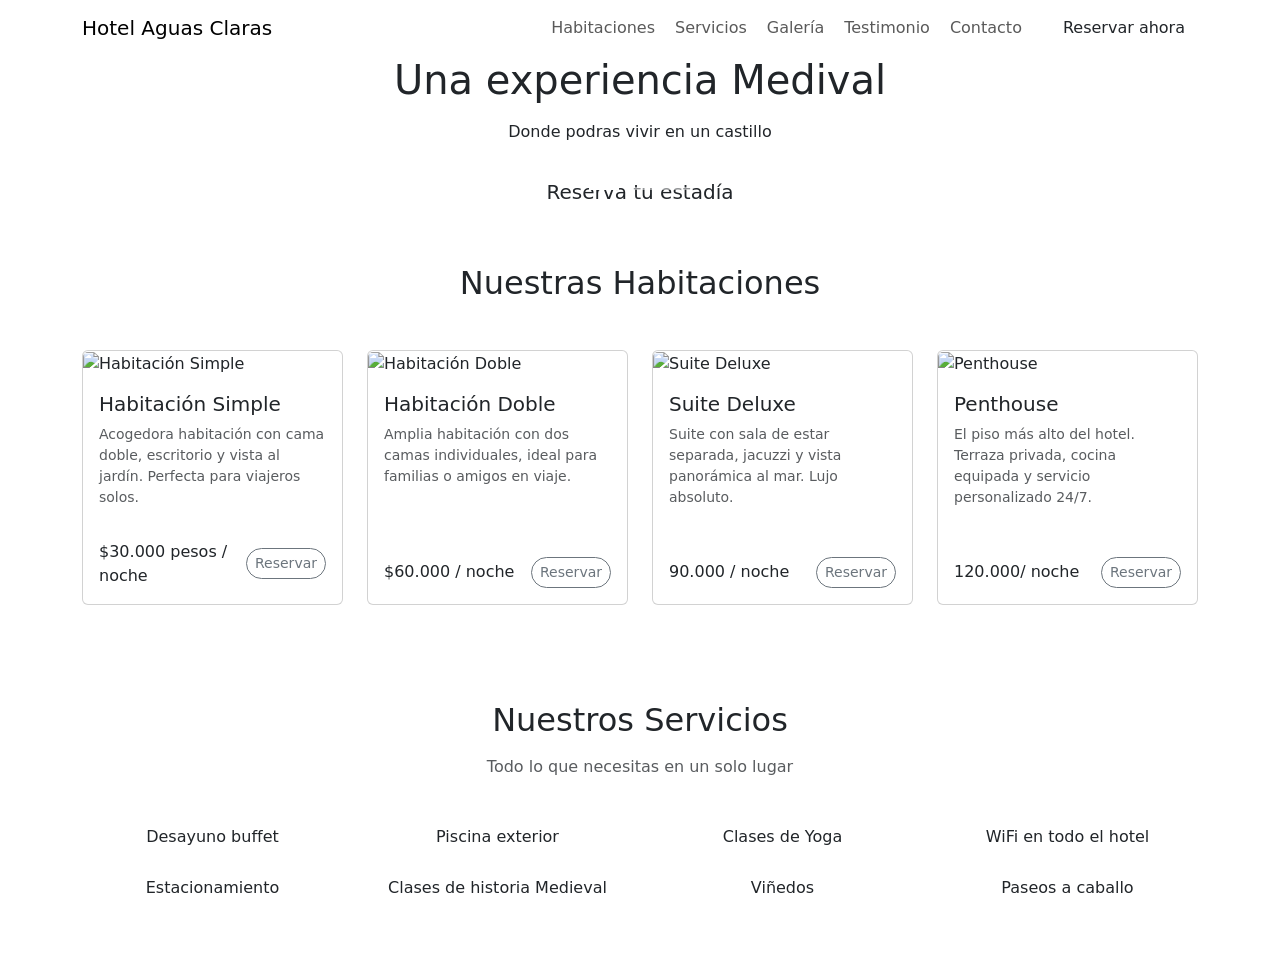
==== index.html @ 318fc8fa "Add files via upload" ====
<!DOCTYPE html>
<html lang="es">
<head>
  <meta charset="UTF-8">
  <meta name="viewport" content="width=device-width, initial-scale=1.0">
  <title>Hotel Aguas claras</title>
  <link rel="stylesheet" href="https://cdn.jsdelivr.net/npm/bootstrap@5.3.3/dist/css/bootstrap.min.css">
  <link rel="stylesheet" href="https://cdn.jsdelivr.net/npm/bootstrap-icons@1.11.3/font/bootstrap-icons.css">
  <link rel="stylesheet" href="style.css">
</head>
<body>
    <nav class="navbar navbar-expand-lg " id="mainNavbar">
        <div class="container">
            <a class="navbar-brand" href="#">Hotel Aguas Claras</a>
            <button class="navbar-toggler border-0" type="button"
            data-bs-toggle="collapse" data-bs-target="#navMenu">
            <span class="navbar-toggler-icon"></span>
            </button>
            <div class="collapse navbar-collapse" id="navMenu">
            <ul class="navbar-nav ms-auto gap-1 align-items-lg-center">
                <li class="nav-item"><a class="nav-link" href="#habitaciones">Habitaciones</a></li>
                <li class="nav-item"><a class="nav-link" href="#servicios">Servicios</a></li>
                <li class="nav-item"><a class="nav-link" href="#galeria">Galería</a></li>
                <li class="nav-item"><a class="nav-link" href="#testimonios">Testimonio</a></li>
                <li class="nav-item"><a class="nav-link" href="#contacto">Contacto</a></li>
                <li class="nav-item ms-lg-3">
                <button class="btn btn-primary-custom rounded-pill"
                    data-bs-toggle="modal" data-bs-target="#modalReserva">
                    Reservar ahora
                </button>
                </li>
            </ul>
            </div>
        </div>
    </nav>
    <section id="hero">

  <div id="carouselHero" class="carousel slide carousel-fade" data-bs-ride="carousel">
    <div class="carousel-indicators">
      <button type="button" data-bs-target="#carouselHero" data-bs-slide-to="0" class="active"></button>
      <button type="button" data-bs-target="#carouselHero" data-bs-slide-to="1"></button>
      <button type="button" data-bs-target="#carouselHero" data-bs-slide-to="2"></button>
    </div>
    <div class="carousel-inner">

      <div class="carousel-item active hero-item hero-item-1">
        <div class="hero-overlay">
          <div class="text-center hero-caption px-3">
            <h1>Una experiencia Medival
            </h1>
            <p class="mt-3 mb-4">Donde podras vivir en un castillo</p>
            <button class="btn btn-primary-custom btn-lg rounded-pill px-4"
              data-bs-toggle="modal" data-bs-target="#modalReserva">

              Reserva tu estadía
            </button>
          </div>
        </div>
      </div>
      <div class="carousel-item hero-item hero-item-2">
        <div class="hero-overlay">
          <div class="text-center hero-caption px-3">
            <h1>
                Vive como un caballero medieval
            </h1>
            <p class="mt-3 mb-4">Los reyes aprueban este hotel </p>
            <a href="#servicios" class="btn btn-primary-custom btn-lg rounded-pill px-4">Ver servicios</a>
          </div>
        </div>
      </div>
      <div class="carousel-item hero-item hero-item-3">
        <div class="hero-overlay">
          <div class="text-center hero-caption px-3">
            <h1>Habitaciones de 1</h1>
            <p class="mt-3 mb-4">
                Disfruta de la naturalesa</p>
            <a href="#habitaciones" class="btn btn-primary-custom btn-lg rounded-pill px-4">Ver habitaciones</a>
          </div>
        </div>
      </div>
    </div>
    <button class="carousel-control-prev" type="button" data-bs-target="#carouselHero" data-bs-slide="prev">
      <span class="carousel-control-prev-icon"></span>
    </button>
    <button class="carousel-control-next" type="button" data-bs-target="#carouselHero" data-bs-slide="next">
      <span class="carousel-control-next-icon"></span>
    </button>
    </div> 
    </div> 
    </section> 

    <section id="habitaciones" class="py-5">
  <div class="container">
    <div class="text-center mb-5">
      <h2 class="section-title">Nuestras Habitaciones</h2>
    </div>
    <div class="row g-4">

      <div class="col-12 col-sm-6 col-lg-3 room-card">
        <div class="card h-100">
          <div class="card-img-wrapper">
            <img src="habitacion-4.jpg" class="card-img-top" alt="Habitación Simple" />
          </div>
          <div class="card-body d-flex flex-column">
            <h5 class="card-title">Habitación Simple</h5>
            <p class="card-text text-muted small flex-grow-1">
              Acogedora habitación con cama doble, escritorio y vista al jardín. Perfecta para viajeros solos.
            </p>
            <div class="d-flex justify-content-between align-items-center mt-3">
              <span class="price-badge">$30.000 pesos / noche</span>
              <button class="btn btn-sm btn-outline-secondary rounded-pill"
                data-bs-toggle="modal" data-bs-target="#modalReserva">Reservar</button>
            </div>
          </div>
        </div>
      </div>

      <div class="col-12 col-sm-6 col-lg-3 room-card">
        <div class="card h-100">
          <div class="card-img-wrapper">
            <img src="habitacion-3.jpg" class="card-img-top" alt="Habitación Doble" />
          </div>
          <div class="card-body d-flex flex-column">
            <h5 class="card-title">Habitación Doble</h5>
            <p class="card-text text-muted small flex-grow-1">
              Amplia habitación con dos camas individuales, ideal para familias o amigos en viaje.
            </p>
            <div class="d-flex justify-content-between align-items-center mt-3">
              <span class="price-badge">$60.000 / noche</span>
              <button class="btn btn-sm btn-outline-secondary rounded-pill"
                data-bs-toggle="modal" data-bs-target="#modalReserva">Reservar</button>
            </div>
          </div>
        </div>
      </div>


      <div class="col-12 col-sm-6 col-lg-3 room-card">
        <div class="card h-100">
          <div class="card-img-wrapper">
            <img src="habitacion-2.jpg" class="card-img-top" alt="Suite Deluxe" />
          </div>
          <div class="card-body d-flex flex-column">
            <h5 class="card-title">Suite Deluxe</h5>
            <p class="card-text text-muted small flex-grow-1">
              Suite con sala de estar separada, jacuzzi y vista panorámica al mar. Lujo absoluto.
            </p>
            <div class="d-flex justify-content-between align-items-center mt-3">
              <span class="price-badge">90.000 / noche</span>
              <button class="btn btn-sm btn-outline-secondary rounded-pill"
                data-bs-toggle="modal" data-bs-target="#modalReserva">Reservar</button>
            </div>
          </div>
        </div>
      </div>

      <div class="col-12 col-sm-6 col-lg-3 room-card">
        <div class="card h-100">
          <div class="card-img-wrapper">
            <img src="habitacion-1.jpg" class="card-img-top" alt="Penthouse" />
          </div>
          <div class="card-body d-flex flex-column">
            <h5 class="card-title">Penthouse</h5>
            <p class="card-text text-muted small flex-grow-1">
              El piso más alto del hotel. Terraza privada, cocina equipada y servicio personalizado 24/7.
            </p>
            <div class="d-flex justify-content-between align-items-center mt-3">
              <span class="price-badge"> 120.000/ noche</span>
              <button class="btn btn-sm btn-outline-secondary rounded-pill"
                data-bs-toggle="modal" data-bs-target="#modalReserva">Reservar</button>
            </div>
          </div>
        </div>
      </div>

    </div>
  </div>
</section>
  </div>
</section>

<section id="servicios" class="py-5">
  <div class="container">
    <div class="text-center mb-5">
      <h2 class="section-title">Nuestros Servicios</h2>
      <p class="text-muted mt-3">Todo lo que necesitas en un solo lugar</p>
    </div>
    <div class="row g-4 text-center">

      <div class="col-6 col-md-3 service-card">
        <h6>Desayuno buffet</h6>
      </div>

      <div class="col-6 col-md-3 service-card">
        <h6>Piscina exterior</h6>
      </div>

      <div class="col-6 col-md-3 service-card">
        <h6>Clases de Yoga</h6>
      </div>

      <div class="col-6 col-md-3 service-card">

        <h6>WiFi en todo el hotel</h6>
      </div>

      <div class="col-6 col-md-3 service-card">
        <h6>Estacionamiento</h6>
      </div>

      <div class="col-6 col-md-3 service-card">
        <h6>Clases de historia Medieval</h6>
      </div>

      <div class="col-6 col-md-3 service-card">

        <h6>Viñedos</h6>
      </div>

      <div class="col-6 col-md-3 service-card">

        <h6>Paseos a caballo</h6>
      </div>

    </div>
  </div>
</section>


  <script src="https://cdn.jsdelivr.net/npm/bootstrap@5.3.3/dist/js/bootstrap.bundle.min.js"></script>
  <script src="script.js"></script>
</body>
</html>
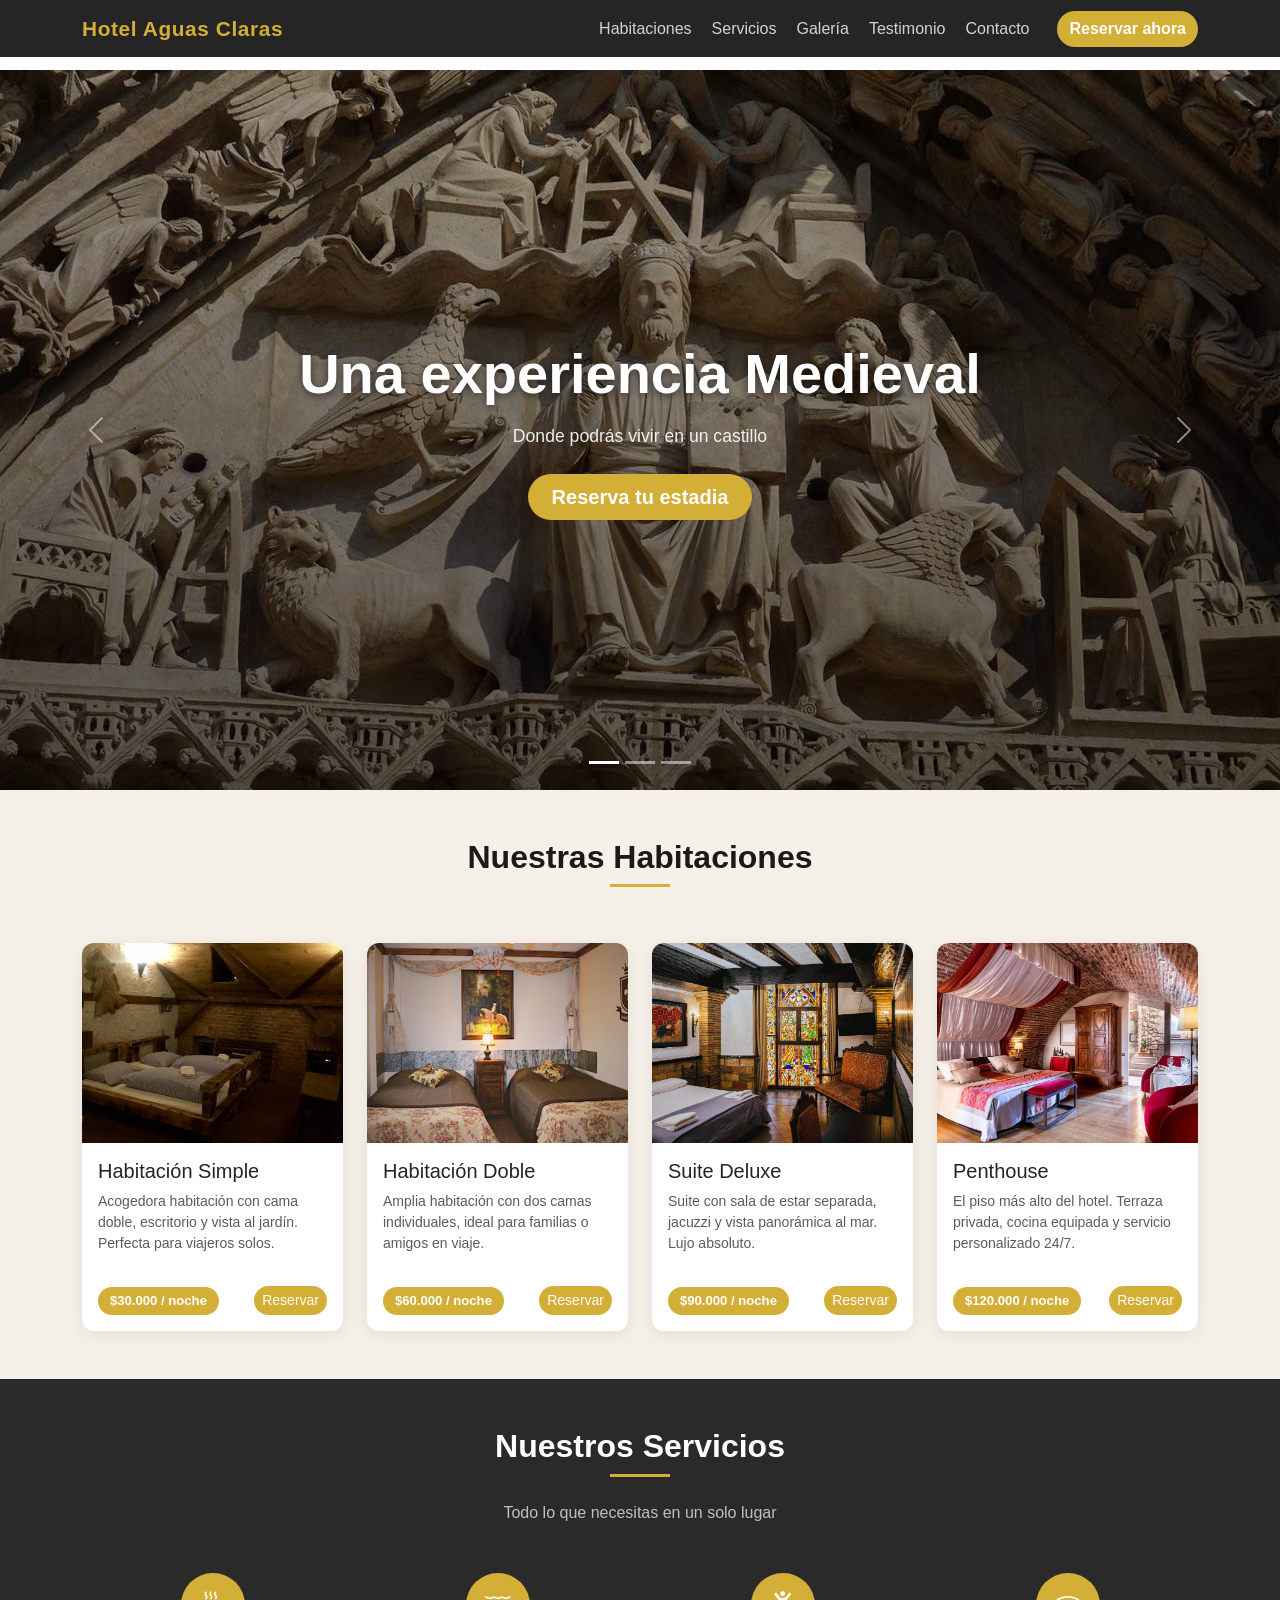
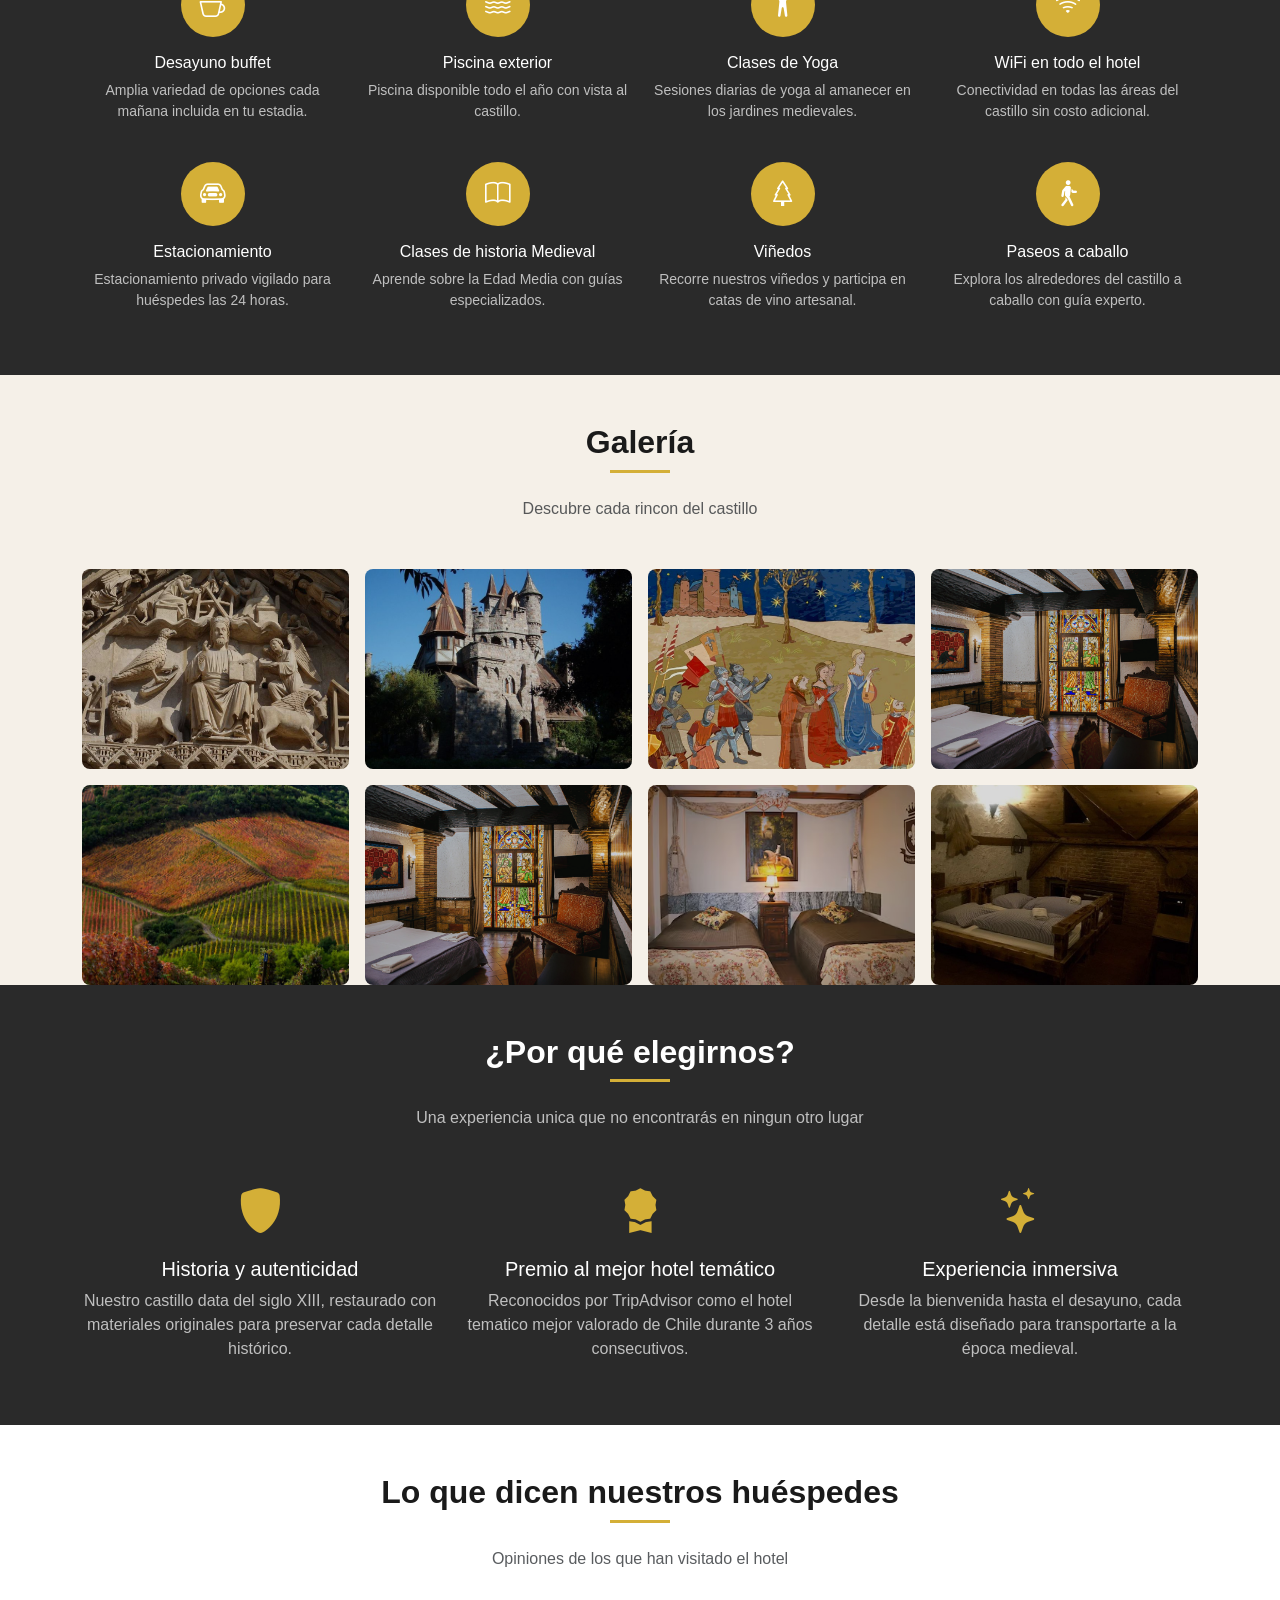
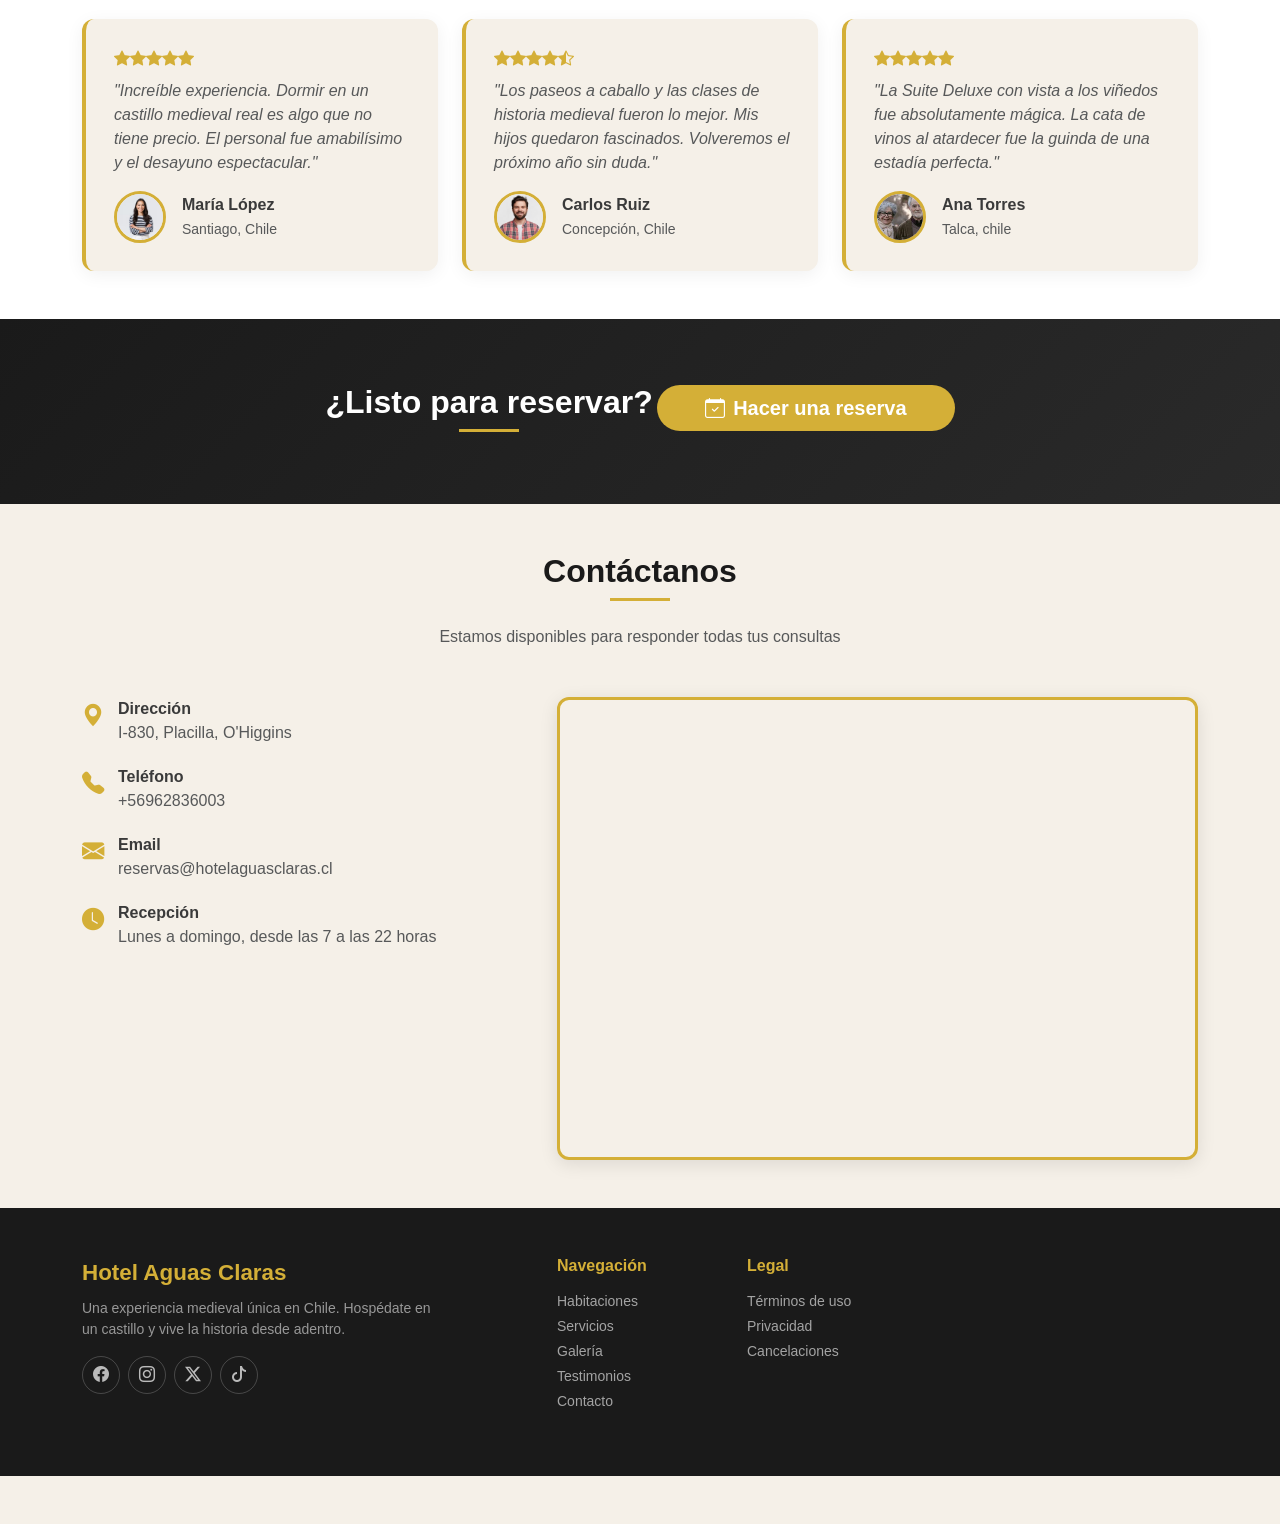
==== commit 38f1955d: "Add files via upload" ====
--- a/index.html
+++ b/index.html
@@ -1,233 +1,518 @@
-<!DOCTYPE html>
-<html lang="es">
-<head>
-  <meta charset="UTF-8">
-  <meta name="viewport" content="width=device-width, initial-scale=1.0">
-  <title>Hotel Aguas claras</title>
-  <link rel="stylesheet" href="https://cdn.jsdelivr.net/npm/bootstrap@5.3.3/dist/css/bootstrap.min.css">
-  <link rel="stylesheet" href="https://cdn.jsdelivr.net/npm/bootstrap-icons@1.11.3/font/bootstrap-icons.css">
-  <link rel="stylesheet" href="style.css">
-</head>
-<body>
-    <nav class="navbar navbar-expand-lg " id="mainNavbar">
-        <div class="container">
-            <a class="navbar-brand" href="#">Hotel Aguas Claras</a>
-            <button class="navbar-toggler border-0" type="button"
-            data-bs-toggle="collapse" data-bs-target="#navMenu">
-            <span class="navbar-toggler-icon"></span>
-            </button>
-            <div class="collapse navbar-collapse" id="navMenu">
-            <ul class="navbar-nav ms-auto gap-1 align-items-lg-center">
-                <li class="nav-item"><a class="nav-link" href="#habitaciones">Habitaciones</a></li>
-                <li class="nav-item"><a class="nav-link" href="#servicios">Servicios</a></li>
-                <li class="nav-item"><a class="nav-link" href="#galeria">Galería</a></li>
-                <li class="nav-item"><a class="nav-link" href="#testimonios">Testimonio</a></li>
-                <li class="nav-item"><a class="nav-link" href="#contacto">Contacto</a></li>
-                <li class="nav-item ms-lg-3">
-                <button class="btn btn-primary-custom rounded-pill"
-                    data-bs-toggle="modal" data-bs-target="#modalReserva">
-                    Reservar ahora
-                </button>
-                </li>
-            </ul>
-            </div>
-        </div>
-    </nav>
-    <section id="hero">
-
-  <div id="carouselHero" class="carousel slide carousel-fade" data-bs-ride="carousel">
-    <div class="carousel-indicators">
-      <button type="button" data-bs-target="#carouselHero" data-bs-slide-to="0" class="active"></button>
-      <button type="button" data-bs-target="#carouselHero" data-bs-slide-to="1"></button>
-      <button type="button" data-bs-target="#carouselHero" data-bs-slide-to="2"></button>
-    </div>
-    <div class="carousel-inner">
-
-      <div class="carousel-item active hero-item hero-item-1">
-        <div class="hero-overlay">
-          <div class="text-center hero-caption px-3">
-            <h1>Una experiencia Medival
-            </h1>
-            <p class="mt-3 mb-4">Donde podras vivir en un castillo</p>
-            <button class="btn btn-primary-custom btn-lg rounded-pill px-4"
-              data-bs-toggle="modal" data-bs-target="#modalReserva">
-
-              Reserva tu estadía
-            </button>
-          </div>
-        </div>
-      </div>
-      <div class="carousel-item hero-item hero-item-2">
-        <div class="hero-overlay">
-          <div class="text-center hero-caption px-3">
-            <h1>
-                Vive como un caballero medieval
-            </h1>
-            <p class="mt-3 mb-4">Los reyes aprueban este hotel </p>
-            <a href="#servicios" class="btn btn-primary-custom btn-lg rounded-pill px-4">Ver servicios</a>
-          </div>
-        </div>
-      </div>
-      <div class="carousel-item hero-item hero-item-3">
-        <div class="hero-overlay">
-          <div class="text-center hero-caption px-3">
-            <h1>Habitaciones de 1</h1>
-            <p class="mt-3 mb-4">
-                Disfruta de la naturalesa</p>
-            <a href="#habitaciones" class="btn btn-primary-custom btn-lg rounded-pill px-4">Ver habitaciones</a>
-          </div>
-        </div>
-      </div>
-    </div>
-    <button class="carousel-control-prev" type="button" data-bs-target="#carouselHero" data-bs-slide="prev">
-      <span class="carousel-control-prev-icon"></span>
-    </button>
-    <button class="carousel-control-next" type="button" data-bs-target="#carouselHero" data-bs-slide="next">
-      <span class="carousel-control-next-icon"></span>
-    </button>
-    </div> 
-    </div> 
-    </section> 
-
-    <section id="habitaciones" class="py-5">
-  <div class="container">
-    <div class="text-center mb-5">
-      <h2 class="section-title">Nuestras Habitaciones</h2>
-    </div>
-    <div class="row g-4">
-
-      <div class="col-12 col-sm-6 col-lg-3 room-card">
-        <div class="card h-100">
-          <div class="card-img-wrapper">
-            <img src="habitacion-4.jpg" class="card-img-top" alt="Habitación Simple" />
-          </div>
-          <div class="card-body d-flex flex-column">
-            <h5 class="card-title">Habitación Simple</h5>
-            <p class="card-text text-muted small flex-grow-1">
-              Acogedora habitación con cama doble, escritorio y vista al jardín. Perfecta para viajeros solos.
-            </p>
-            <div class="d-flex justify-content-between align-items-center mt-3">
-              <span class="price-badge">$30.000 pesos / noche</span>
-              <button class="btn btn-sm btn-outline-secondary rounded-pill"
-                data-bs-toggle="modal" data-bs-target="#modalReserva">Reservar</button>
-            </div>
-          </div>
-        </div>
-      </div>
-
-      <div class="col-12 col-sm-6 col-lg-3 room-card">
-        <div class="card h-100">
-          <div class="card-img-wrapper">
-            <img src="habitacion-3.jpg" class="card-img-top" alt="Habitación Doble" />
-          </div>
-          <div class="card-body d-flex flex-column">
-            <h5 class="card-title">Habitación Doble</h5>
-            <p class="card-text text-muted small flex-grow-1">
-              Amplia habitación con dos camas individuales, ideal para familias o amigos en viaje.
-            </p>
-            <div class="d-flex justify-content-between align-items-center mt-3">
-              <span class="price-badge">$60.000 / noche</span>
-              <button class="btn btn-sm btn-outline-secondary rounded-pill"
-                data-bs-toggle="modal" data-bs-target="#modalReserva">Reservar</button>
-            </div>
-          </div>
-        </div>
-      </div>
-
-
-      <div class="col-12 col-sm-6 col-lg-3 room-card">
-        <div class="card h-100">
-          <div class="card-img-wrapper">
-            <img src="habitacion-2.jpg" class="card-img-top" alt="Suite Deluxe" />
-          </div>
-          <div class="card-body d-flex flex-column">
-            <h5 class="card-title">Suite Deluxe</h5>
-            <p class="card-text text-muted small flex-grow-1">
-              Suite con sala de estar separada, jacuzzi y vista panorámica al mar. Lujo absoluto.
-            </p>
-            <div class="d-flex justify-content-between align-items-center mt-3">
-              <span class="price-badge">90.000 / noche</span>
-              <button class="btn btn-sm btn-outline-secondary rounded-pill"
-                data-bs-toggle="modal" data-bs-target="#modalReserva">Reservar</button>
-            </div>
-          </div>
-        </div>
-      </div>
-
-      <div class="col-12 col-sm-6 col-lg-3 room-card">
-        <div class="card h-100">
-          <div class="card-img-wrapper">
-            <img src="habitacion-1.jpg" class="card-img-top" alt="Penthouse" />
-          </div>
-          <div class="card-body d-flex flex-column">
-            <h5 class="card-title">Penthouse</h5>
-            <p class="card-text text-muted small flex-grow-1">
-              El piso más alto del hotel. Terraza privada, cocina equipada y servicio personalizado 24/7.
-            </p>
-            <div class="d-flex justify-content-between align-items-center mt-3">
-              <span class="price-badge"> 120.000/ noche</span>
-              <button class="btn btn-sm btn-outline-secondary rounded-pill"
-                data-bs-toggle="modal" data-bs-target="#modalReserva">Reservar</button>
-            </div>
-          </div>
-        </div>
-      </div>
-
-    </div>
-  </div>
-</section>
-  </div>
-</section>
-
-<section id="servicios" class="py-5">
-  <div class="container">
-    <div class="text-center mb-5">
-      <h2 class="section-title">Nuestros Servicios</h2>
-      <p class="text-muted mt-3">Todo lo que necesitas en un solo lugar</p>
-    </div>
-    <div class="row g-4 text-center">
-
-      <div class="col-6 col-md-3 service-card">
-        <h6>Desayuno buffet</h6>
-      </div>
-
-      <div class="col-6 col-md-3 service-card">
-        <h6>Piscina exterior</h6>
-      </div>
-
-      <div class="col-6 col-md-3 service-card">
-        <h6>Clases de Yoga</h6>
-      </div>
-
-      <div class="col-6 col-md-3 service-card">
-
-        <h6>WiFi en todo el hotel</h6>
-      </div>
-
-      <div class="col-6 col-md-3 service-card">
-        <h6>Estacionamiento</h6>
-      </div>
-
-      <div class="col-6 col-md-3 service-card">
-        <h6>Clases de historia Medieval</h6>
-      </div>
-
-      <div class="col-6 col-md-3 service-card">
-
-        <h6>Viñedos</h6>
-      </div>
-
-      <div class="col-6 col-md-3 service-card">
-
-        <h6>Paseos a caballo</h6>
-      </div>
-
-    </div>
-  </div>
-</section>
-
-
-  <script src="https://cdn.jsdelivr.net/npm/bootstrap@5.3.3/dist/js/bootstrap.bundle.min.js"></script>
-  <script src="script.js"></script>
-</body>
-</html>+<!DOCTYPE html>
+<html lang="es">
+<head>
+  <meta charset="UTF-8">
+  <meta name="viewport" content="width=device-width, initial-scale=1.0">
+  <title>Hotel Aguas Claras</title>
+  <link rel="stylesheet" href="https://cdn.jsdelivr.net/npm/bootstrap@5.3.3/dist/css/bootstrap.min.css">
+  <link rel="stylesheet" href="https://cdn.jsdelivr.net/npm/bootstrap-icons@1.11.3/font/bootstrap-icons.css">
+  <link rel="stylesheet" href="style.css">
+</head>
+<body>
+
+
+
+
+  
+  <nav class="navbar navbar-expand-lg fixed-top" id="mainNavbar">
+    <div class="container">
+      <a class="navbar-brand" href="#">Hotel Aguas Claras</a>
+      <button class="navbar-toggler border-0" type="button"
+        data-bs-toggle="collapse" data-bs-target="#navMenu">
+        <span class="navbar-toggler-icon"></span>
+      </button>
+      <div class="collapse navbar-collapse" id="navMenu">
+        <ul class="navbar-nav ms-auto gap-1 align-items-lg-center">
+          <li class="nav-item"><a class="nav-link" href="#habitaciones">Habitaciones</a></li>
+          <li class="nav-item"><a class="nav-link" href="#servicios">Servicios</a></li>
+          <li class="nav-item"><a class="nav-link" href="#galeria">Galería</a></li>
+          <li class="nav-item"><a class="nav-link" href="#testimonios">Testimonio</a></li>
+          <li class="nav-item"><a class="nav-link" href="#contacto">Contacto</a></li>
+          <li class="nav-item ms-lg-3">
+            <button class="btn btn-primary-custom rounded-pill"
+              data-bs-toggle="modal" data-bs-target="#modalReserva">
+              Reservar ahora
+            </button>
+          </li>
+        </ul>
+      </div>
+    </div>
+  </nav>
+  <section id="hero">
+    <div id="carouselHero" class="carousel slide carousel-fade" data-bs-ride="carousel">
+      <div class="carousel-indicators">
+        <button type="button" data-bs-target="#carouselHero" data-bs-slide-to="0" class="active"></button>
+        <button type="button" data-bs-target="#carouselHero" data-bs-slide-to="1"></button>
+        <button type="button" data-bs-target="#carouselHero" data-bs-slide-to="2"></button>
+      </div>
+      <div class="carousel-inner">
+
+        <div class="carousel-item active hero-item hero-item-1">
+          <div class="hero-overlay">
+            <div class="text-center hero-caption px-3">
+              <h1>Una experiencia Medieval</h1>
+              <p class="mt-3 mb-4">Donde podrás vivir en un castillo</p>
+              <button class="btn btn-primary-custom btn-lg rounded-pill px-4"
+                data-bs-toggle="modal" data-bs-target="#modalReserva">
+                Reserva tu estadia
+              </button>
+            </div>
+          </div>
+        </div>
+
+        <div class="carousel-item hero-item hero-item-2">
+          <div class="hero-overlay">
+            <div class="text-center hero-caption px-3">
+              <h1>Vive como un caballero medieval</h1>
+              <p class="mt-3 mb-4">Los reyes aprueban este hotel</p>
+              <a href="#servicios" class="btn btn-primary-custom btn-lg rounded-pill px-4">Ver servicios</a>
+            </div>
+          </div>
+        </div>
+
+        <div class="carousel-item hero-item hero-item-3">
+          <div class="hero-overlay">
+            <div class="text-center hero-caption px-3">
+              <h1>Habitaciones de lujo</h1>
+              <p class="mt-3 mb-4">Disfruta de la naturaleza</p>
+              <a href="#habitaciones" class="btn btn-primary-custom btn-lg rounded-pill px-4">Ver habitaciones</a>
+            </div>
+          </div>
+        </div>
+
+      </div>
+      <button class="carousel-control-prev" type="button" data-bs-target="#carouselHero" data-bs-slide="prev">
+        <span class="carousel-control-prev-icon"></span>
+      </button>
+      <button class="carousel-control-next" type="button" data-bs-target="#carouselHero" data-bs-slide="next">
+        <span class="carousel-control-next-icon"></span>
+      </button>
+    </div>
+  </section>
+  <section id="habitaciones" class="py-5">
+    <div class="container">
+      <div class="text-center mb-5">
+        <h2 class="section-title">Nuestras Habitaciones</h2>
+      </div>
+      <div class="row g-4">
+
+        <div class="col-12 col-sm-6 col-lg-3 room-card">
+          <div class="card h-100">
+            <div class="card-img-wrapper">
+              <img src="habitacion-4.jpg" class="card-img-top" alt="Habitación Simple">
+            </div>
+            <div class="card-body d-flex flex-column">
+              <h5 class="card-title">Habitación Simple</h5>
+              <p class="card-text text-muted small flex-grow-1">
+                Acogedora habitación con cama doble, escritorio y vista al jardín. Perfecta para viajeros solos.
+              </p>
+              <div class="d-flex justify-content-between align-items-center mt-3">
+                <span class="price-badge">$30.000 / noche</span>
+                <button class="btn btn-sm btn-outline-secondary rounded-pill"
+                  data-bs-toggle="modal" data-bs-target="#modalReserva">Reservar</button>
+              </div>
+            </div>
+          </div>
+        </div>
+        <div class="col-12 col-sm-6 col-lg-3 room-card">
+          <div class="card h-100">
+            <div class="card-img-wrapper">
+              <img src="habitacion-3.jpg" class="card-img-top" alt="Habitación Doble">
+            </div>
+            <div class="card-body d-flex flex-column">
+              <h5 class="card-title">Habitación Doble</h5>
+              <p class="card-text text-muted small flex-grow-1">
+                Amplia habitación con dos camas individuales, ideal para familias o amigos en viaje.
+              </p>
+              <div class="d-flex justify-content-between align-items-center mt-3">
+                <span class="price-badge">$60.000 / noche</span>
+                <button class="btn btn-sm btn-outline-secondary rounded-pill"
+                  data-bs-toggle="modal" data-bs-target="#modalReserva">Reservar</button>
+              </div>
+            </div>
+          </div>
+        </div>
+        <div class="col-12 col-sm-6 col-lg-3 room-card">
+          <div class="card h-100">
+            <div class="card-img-wrapper">
+              <img src="habitacion-2.jpg" class="card-img-top" alt="Suite Deluxe">
+            </div>
+            <div class="card-body d-flex flex-column">
+              <h5 class="card-title">Suite Deluxe</h5>
+              <p class="card-text text-muted small flex-grow-1">
+                Suite con sala de estar separada, jacuzzi y vista panorámica al mar. Lujo absoluto.
+              </p>
+              <div class="d-flex justify-content-between align-items-center mt-3">
+                <span class="price-badge">$90.000 / noche</span>
+                <button class="btn btn-sm btn-outline-secondary rounded-pill"
+                  data-bs-toggle="modal" data-bs-target="#modalReserva">Reservar</button>
+              </div>
+            </div>
+          </div>
+        </div>
+        <div class="col-12 col-sm-6 col-lg-3 room-card">
+          <div class="card h-100">
+            <div class="card-img-wrapper">
+              <img src="habitacion-1.jpg" class="card-img-top" alt="Penthouse">
+            </div>
+            <div class="card-body d-flex flex-column">
+              <h5 class="card-title">Penthouse</h5>
+              <p class="card-text text-muted small flex-grow-1">
+                El piso más alto del hotel. Terraza privada, cocina equipada y servicio personalizado 24/7.
+              </p>
+              <div class="d-flex justify-content-between align-items-center mt-3">
+                <span class="price-badge">$120.000 / noche</span>
+                <button class="btn btn-sm btn-outline-secondary rounded-pill"
+                  data-bs-toggle="modal" data-bs-target="#modalReserva">Reservar</button>
+              </div>
+            </div>
+          </div>
+        </div>
+
+      </div>
+    </div>
+  </section>
+  <section id="servicios" class="py-5 seccion-oscura">
+    <div class="container">
+      <div class="text-center mb-5">
+        <h2 class="section-title">Nuestros Servicios</h2>
+        <p class="mt-3">Todo lo que necesitas en un solo lugar</p>
+      </div>
+      <div class="row g-4 text-center">
+
+        <div class="col-6 col-md-3 service-card">
+          <div class="service-icon-box"><i class="bi bi-cup-hot"></i></div>
+          <h6>Desayuno buffet</h6>
+          <p class="small">Amplia variedad de opciones cada mañana incluida en tu estadia.</p>
+        </div>
+
+        <div class="col-6 col-md-3 service-card">
+          <div class="service-icon-box"><i class="bi bi-water"></i></div>
+          <h6>Piscina exterior</h6>
+          <p class="small">Piscina disponible todo el año con vista al castillo.</p>
+        </div>
+
+        <div class="col-6 col-md-3 service-card">
+          <div class="service-icon-box"><i class="bi bi-person-arms-up"></i></div>
+          <h6>Clases de Yoga</h6>
+          <p class="small">Sesiones diarias de yoga al amanecer en los jardines medievales.</p>
+        </div>
+
+        <div class="col-6 col-md-3 service-card">
+          <div class="service-icon-box"><i class="bi bi-wifi"></i></div>
+          <h6>WiFi en todo el hotel</h6>
+          <p class="small">Conectividad en todas las áreas del castillo sin costo adicional.</p>
+        </div>
+
+        <div class="col-6 col-md-3 service-card">
+          <div class="service-icon-box"><i class="bi bi-car-front"></i></div>
+          <h6>Estacionamiento</h6>
+          <p class="small">Estacionamiento privado vigilado para huéspedes las 24 horas.</p>
+        </div>
+
+        <div class="col-6 col-md-3 service-card">
+          <div class="service-icon-box"><i class="bi bi-book"></i></div>
+          <h6>Clases de historia Medieval</h6>
+          <p class="small">Aprende sobre la Edad Media con guías especializados.</p>
+        </div>
+
+        <div class="col-6 col-md-3 service-card">
+          <div class="service-icon-box"><i class="bi bi-tree"></i></div>
+          <h6>Viñedos</h6>
+          <p class="small">Recorre nuestros viñedos y participa en catas de vino artesanal.</p>
+        </div>
+
+        <div class="col-6 col-md-3 service-card">
+          <div class="service-icon-box"><i class="bi bi-person-walking"></i></div>
+          <h6>Paseos a caballo</h6>
+          <p class="small">Explora los alrededores del castillo a caballo con guía experto.</p>
+        </div>
+
+      </div>
+    </div>
+  </section>
+  <section id="galeria" class="py-5">
+    <div class="container">
+      <div class="text-center mb-5">
+        <h2 class="section-title">Galería</h2>
+        <p class="text-muted mt-3">Descubre cada rincon del castillo</p>
+      </div>
+      <div class="row row-cols-2 row-cols-sm-3 row-cols-lg-4 g-3">
+        <div class="col"><div class="gallery-item"><img src="carusel-1.jpg" alt="Galería 1"></div></div>
+        <div class="col"><div class="gallery-item"><img src="casdtillo.jpg" alt="Galería 2"></div></div>
+        <div class="col"><div class="gallery-item"><img src="carusel-2.jpg" alt="Galería 3"></div></div>
+        <div class="col"><div class="gallery-item"><img src="habitacion-2.jpg" alt="Galería 4"></div></div>
+        <div class="col"><div class="gallery-item"><img src="carusel-3jpg.jpg" alt="Galería 5"></div></div>
+        <div class="col"><div class="gallery-item"><img src="habitacion-2.jpg" alt="Galería 6"></div></div>
+        <div class="col"><div class="gallery-item"><img src="habitacion-3.jpg" alt="Galería 7"></div></div>
+        <div class="col"><div class="gallery-item"><img src="habitacion-4.jpg" alt="Galería 8"></div></div>
+      </div>
+    </div>
+  <section id="porqueelegirnos" class="py-5 seccion-oscura">
+    <div class="container">
+      <div class="text-center mb-5">
+        <h2 class="section-title">¿Por qué elegirnos?</h2>
+        <p class="mt-3">Una experiencia unica que no encontrarás en ningun otro lugar</p>
+      </div>
+      <div class="row g-4 text-center">
+
+        <div class="col-md-4">
+          <div class="feature-icon"><i class="bi bi-shield-fill"></i></div>
+          <h5>Historia y autenticidad</h5>
+          <p>Nuestro castillo data del siglo XIII, restaurado con materiales originales para preservar cada detalle histórico.</p>
+        </div>
+
+        <div class="col-md-4">
+          <div class="feature-icon"><i class="bi bi-award-fill"></i></div>
+          <h5>Premio al mejor hotel temático</h5>
+          <p>Reconocidos por TripAdvisor como el hotel tematico mejor valorado de Chile durante 3 años consecutivos.</p>
+        </div>
+
+        <div class="col-md-4">
+          <div class="feature-icon"><i class="bi bi-stars"></i></div>
+          <h5>Experiencia inmersiva</h5>
+          <p>Desde la bienvenida hasta el desayuno, cada detalle está diseñado para transportarte a la época medieval.</p>
+        </div>
+
+      </div>
+    </div>
+  </section>
+  <section id="testimonios" class="py-5">
+    <div class="container">
+      <div class="text-center mb-5">
+        <h2 class="section-title">Lo que dicen nuestros huéspedes</h2>
+        <p class="text-muted mt-3">Opiniones de los que han visitado el hotel</p>
+      </div>
+      <div class="row g-4">
+
+        <div class="col-md-4">
+          <div class="testimonial-card">
+            <div class="testimonial-stars mb-2">
+              <i class="bi bi-star-fill"></i><i class="bi bi-star-fill"></i><i class="bi bi-star-fill"></i><i class="bi bi-star-fill"></i><i class="bi bi-star-fill"></i>
+            </div>
+            <p class="fst-italic text-muted">"Increíble experiencia. Dormir en un castillo medieval real es algo que no tiene precio. El personal fue amabilísimo y el desayuno espectacular."</p>
+            <div class="d-flex align-items-center gap-3 mt-3">
+              <img src="persona_1.png" class="testimonial-avatar" alt="María López">
+              <div>
+                <strong>María López</strong><br>
+                <small class="text-muted">Santiago, Chile</small>
+              </div>
+            </div>
+          </div>
+        </div>
+        <div class="col-md-4">
+          <div class="testimonial-card">
+            <div class="testimonial-stars mb-2">
+              <i class="bi bi-star-fill"></i><i class="bi bi-star-fill"></i><i class="bi bi-star-fill"></i><i class="bi bi-star-fill"></i><i class="bi bi-star-half"></i>
+            </div>
+            <p class="fst-italic text-muted">"Los paseos a caballo y las clases de historia medieval fueron lo mejor. Mis hijos quedaron fascinados. Volveremos el próximo año sin duda."</p>
+            <div class="d-flex align-items-center gap-3 mt-3">
+              <img src="persona_2.png" class="testimonial-avatar" alt="Carlos Ruiz">
+              <div>
+                <strong>Carlos Ruiz</strong><br>
+                <small class="text-muted">Concepción, Chile</small>
+              </div>
+            </div>
+          </div>
+        </div>
+        <div class="col-md-4">
+          <div class="testimonial-card">
+            <div class="testimonial-stars mb-2">
+              <i class="bi bi-star-fill"></i><i class="bi bi-star-fill"></i><i class="bi bi-star-fill"></i><i class="bi bi-star-fill"></i><i class="bi bi-star-fill"></i>
+            </div>
+            <p class="fst-italic text-muted">"La Suite Deluxe con vista a los viñedos fue absolutamente mágica. La cata de vinos al atardecer fue la guinda de una estadía perfecta."</p>
+            <div class="d-flex align-items-center gap-3 mt-3">
+              <img src="persona_3.png" class="testimonial-avatar" alt="Ana Torres">
+              <div>
+                <strong>Ana Torres</strong><br>
+                <small class="text-muted">Talca, chile</small>
+              </div>
+            </div>
+          </div>
+        </div>
+
+      </div>
+    </div>
+  </section>
+  <section id="reservas" class="reserva-banner py-5">
+    <div class="container text-center py-3">
+      <h2 class="section-title" style="color:#fff;">¿Listo para reservar?</h2>
+      <button class="btn btn-primary-custom btn-lg rounded-pill px-5"
+        data-bs-toggle="modal" data-bs-target="#modalReserva">
+        <i class="bi bi-calendar-check me-2"></i>Hacer una reserva
+      </button>
+    </div>
+  </section>
+  <div class="modal fade" id="modalReserva" tabindex="-1" aria-labelledby="modalReservaLabel" aria-hidden="true">
+    <div class="modal-dialog modal-lg modal-dialog-centered">
+      <div class="modal-content">
+        <div class="modal-header">
+          <h5 class="modal-title" id="modalReservaLabel">
+            <i class="bi bi-calendar-check me-2"></i>Reserva tu habitación
+          </h5>
+          <button type="button" class="btn-close" data-bs-dismiss="modal"></button>
+        </div>
+        <div class="modal-body p-4">
+          <form id="formReserva" novalidate>
+            <div class="row g-3">
+
+              <div class="col-md-6">
+                <label class="form-label fw-semibold">Nombre completo <span class="text-danger">*</span></label>
+                <input type="text" class="form-control" placeholder="Ej: María López" required>
+                <div class="invalid-feedback">Por favor ingresa tu nombre.</div>
+              </div>
+
+              <div class="col-md-6">
+                <label class="form-label fw-semibold">Correo electrónico <span class="text-danger">*</span></label>
+                <input type="email" class="form-control" placeholder="correo@ejemplo.com" required>
+                <div class="invalid-feedback">Ingresa un correo válido.</div>
+              </div>
+
+              <div class="col-md-6">
+                <label class="form-label fw-semibold">Fecha de entrada <span class="text-danger">*</span></label>
+                <input type="date" class="form-control" id="fechaEntrada" required>
+                <div class="invalid-feedback">Selecciona la fecha de entrada.</div>
+              </div>
+
+              <div class="col-md-6">
+                <label class="form-label fw-semibold">Fecha de salida <span class="text-danger">*</span></label>
+                <input type="date" class="form-control" id="fechaSalida" required>
+                <div class="invalid-feedback">Selecciona la fecha de salida.</div>
+              </div>
+
+              <div class="col-md-6">
+                <label class="form-label fw-semibold">Tipo de habitación</label>
+                <select class="form-select">
+                  <option value="">— Seleccionar —</option>
+                  <option>Habitación Simple ($30.000/noche)</option>
+                  <option>Habitación Doble ($60.000/noche)</option>
+                  <option>Suite Deluxe ($90.000/noche)</option>
+                  <option>Penthouse ($120.000/noche)</option>
+                </select>
+              </div>
+
+              <div class="col-md-6">
+                <label class="form-label fw-semibold">Cantidad de personas</label>
+                <input type="number" class="form-control" min="1" max="8" placeholder="1">
+              </div>
+
+            </div>
+          </form>
+        </div>
+        <div class="modal-footer">
+          <button type="button" class="btn btn-outline-secondary rounded-pill" data-bs-dismiss="modal">Cancelar</button>
+          <button type="button" class="btn btn-primary-custom rounded-pill px-4" id="btnConfirmar">
+            <i class="bi bi-check-circle me-1"></i>Confirmar reserva
+          </button>
+        </div>
+      </div>
+    </div>
+  </div>
+  <section id="contacto" class="py-5">
+    <div class="container">
+      <div class="text-center mb-5">
+        <h2 class="section-title">Contáctanos</h2>
+        <p class="text-muted mt-3">Estamos disponibles para responder todas tus consultas</p>
+      </div>
+      <div class="row g-4 align-items-start">
+
+        <div class="col-md-5">
+          <div class="contact-item">
+            <i class="bi bi-geo-alt-fill"></i>
+            <div>
+              <strong>Dirección</strong><br>
+              <span class="text-muted">I-830, Placilla, O'Higgins</span>
+            </div>
+          </div>
+          <div class="contact-item">
+            <i class="bi bi-telephone-fill"></i>
+            <div>
+              <strong>Teléfono</strong><br>
+              <span class="text-muted">+56962836003</span>
+            </div>
+          </div>
+          <div class="contact-item">
+            <i class="bi bi-envelope-fill"></i>
+            <div>
+              <strong>Email</strong><br>
+              <span class="text-muted">reservas@hotelaguasclaras.cl</span>
+            </div>
+          </div>
+          <div class="contact-item">
+            <i class="bi bi-clock-fill"></i>
+            <div>
+              <strong>Recepción</strong><br>
+              <span class="text-muted">Lunes a domingo, desde las 7 a las 22 horas </span>
+            </div>
+          </div>
+        </div>
+
+        <div class="col-md-7">
+          <div class="map-wrapper">
+            <iframe
+              src="https://www.google.com/maps/embed?pb=!1m18!1m12!1m3!1d11044.708442052457!2d-71.08264151366063!3d-34.61398510428968!2m3!1f0!2f0!3f0!3m2!1i1024!2i768!4f13.1!3m3!1m2!1s0x96648f2f6b4fa7ed%3A0xa32e074f176a9243!2sPlacilla%2C%20O&#39;Higgins!5e0!3m2!1ses!2scl!4v1776965921172!5m2!1ses!2scl" width="600" height="450" style="border:0;" allowfullscreen="" loading="lazy" referrerpolicy="no-referrer-when-downgrade"
+              width="100%" height="320" style="border:0; display:block;"
+              allowfullscreen loading="lazy"
+              referrerpolicy="no-referrer-when-downgrade"
+              title="Ubicación Hotel Aguas Claras">
+            </iframe>
+          </div>
+        </div>
+
+      </div>
+    </div>
+  </section>
+  <footer class="py-5">
+    <div class="container">
+      <div class="row g-4">
+
+
+        
+        <div class="col-md-4">
+          <div class="footer-brand mb-2">Hotel Aguas Claras</div>
+          <p class="small footer-text">
+            Una experiencia medieval única en Chile. Hospédate en un castillo y vive la historia desde adentro.
+          </p>
+          <div class="d-flex gap-2 mt-3">
+            <a href="#" class="social-link"><i class="bi bi-facebook"></i></a>
+            <a href="#" class="social-link"><i class="bi bi-instagram"></i></a>
+            <a href="#" class="social-link"><i class="bi bi-twitter-x"></i></a>
+            <a href="#" class="social-link"><i class="bi bi-tiktok"></i></a>
+          </div>
+        </div>
+        <div class="col-6 col-md-2 offset-md-1">
+          <h6 class="footer-heading mb-3">Navegación</h6>
+          <ul class="list-unstyled small">
+            <li class="mb-1"><a href="#habitaciones" class="footer-link">Habitaciones</a></li>
+            <li class="mb-1"><a href="#servicios" class="footer-link">Servicios</a></li>
+            <li class="mb-1"><a href="#galeria" class="footer-link">Galería</a></li>
+            <li class="mb-1"><a href="#testimonios" class="footer-link">Testimonios</a></li>
+            <li class="mb-1"><a href="#contacto" class="footer-link">Contacto</a></li>
+          </ul>
+        </div>
+        <div class="col-6 col-md-2">
+          <h6 class="footer-heading mb-3">Legal</h6>
+          <ul class="list-unstyled small">
+            <li class="mb-1"><a href="#" class="footer-link">Términos de uso</a></li>
+            <li class="mb-1"><a href="#" class="footer-link">Privacidad</a></li>
+            <li class="mb-1"><a href="#" class="footer-link">Cancelaciones</a></li>
+          </ul>
+        </div>
+
+      </div>
+
+  </footer>
+
+
+
+
+
+
+  <button id="btnArriba" aria-label="Volver arriba">
+    <i class="bi bi-chevron-up"></i>
+  </button>
+
+  <script src="https://cdn.jsdelivr.net/npm/bootstrap@5.3.3/dist/js/bootstrap.bundle.min.js"></script>
+  <script src="script.js"></script>
+</body>
+</html>
--- a/style.css
+++ b/style.css
@@ -0,0 +1,358 @@
+
+:root {
+  --dorado:        #d4af37;
+  --dorado-oscuro: #b8962e;
+  --oscuro:        #1a1a1a;
+  --gris-oscuro:   #2a2a2a;
+  --texto:         #3a3a3a;
+  --fondo-claro:   #f5f0e8;
+}
+section {
+  scroll-margin-top: 70px;
+}
+.btn-primary-custom {
+  background-color: var(--dorado);
+  color: white;
+  border: none;
+  font-weight: 600;
+  transition: background-color .25s, transform .15s;
+}
+.btn-primary-custom:hover {
+  background-color: var(--dorado-oscuro);
+  color: white;
+  transform: translateY(-2px);
+}
+body {
+  padding-top: 70px;
+  background-color: white;
+  color: var(--texto);
+  font-family: 'Segoe UI', sans-serif;
+}
+
+.section-title {
+  font-size: 2rem;
+  font-weight: 700;
+  color: var(--oscuro);
+  position: relative;
+  display: inline-block;
+}
+.section-title::after {
+  content: '';
+  display: block;
+  width: 60px;
+  height: 3px;
+  background-color: var(--dorado);
+  margin: 8px auto 0;
+}
+#mainNavbar {
+  background-color: rgba(26, 26, 26, 0.95);
+  transition: box-shadow .3s;
+}
+#mainNavbar.scrolled {
+  box-shadow: 0 2px 16px rgba(0,0,0,.5);
+}
+.navbar-brand {
+  color: var(--dorado) !important;
+  font-weight: 700;
+  font-size: 1.3rem;
+  letter-spacing: .03em;
+}
+.navbar-nav .nav-link {
+  color: rgba(255,255,255,.8) !important;
+  transition: color .2s;
+}
+.navbar-nav .nav-link:hover {
+  color: var(--dorado) !important;
+}
+/* Ícono del toggler en fondo oscuro */
+.navbar-toggler-icon {
+  filter: invert(1);
+}
+.hero-item {
+  height: 80vh;
+  min-height: 400px;
+  background-size: cover;
+  background-position: center;
+  background-repeat: no-repeat;
+}
+.hero-item-1 { background-image: url("carusel-1.jpg"); }
+.hero-item-2 { background-image: url("carusel-2.jpg"); }
+.hero-item-3 { background-image: url("carusel-3jpg.jpg"); }
+
+/* Capa oscura sobre las imágenes del carousel */
+.hero-overlay {
+  background: linear-gradient(to bottom, rgba(0,0,0,.3), rgba(0,0,0,.6));
+  height: 100%;
+  display: flex;
+  align-items: center;
+  justify-content: center;
+}
+.hero-caption {
+  color: white;
+}
+.hero-caption h1 {
+  font-size: clamp(1.8rem, 5vw, 3.5rem);
+  font-weight: 700;
+  text-shadow: 0 2px 8px rgba(0,0,0,.6);
+}
+.hero-caption p {
+  font-size: 1.1rem;
+  color: rgba(255,255,255,.9);
+}
+#habitaciones {
+  background-color: var(--fondo-claro);
+}
+.hero-item {
+  height: 80vh;
+  min-height: 400px;
+  background-size: cover;
+  background-position: center;
+  background-repeat: no-repeat;
+}
+
+
+.room-card .card {
+  border: none;
+  border-radius: 12px;
+  overflow: hidden;
+  box-shadow: 0 4px 18px rgba(0,0,0,.08);
+  transition: transform .3s, box-shadow .3s;
+}
+.room-card .card:hover {
+  transform: translateY(-6px);
+  box-shadow: 0 12px 30px rgba(0,0,0,.15);
+}
+.card-img-wrapper {
+  overflow: hidden;
+}
+.gallery-item:hover img {
+  transform: scale(1.08);
+  filter: brightness(1);
+}
+#porqueelegirnos {
+  /* usa .seccion-oscura en el HTML */
+}
+
+.feature-icon {
+  font-size: 2.8rem;
+  color: var(--dorado);
+  margin-bottom: .75rem;
+}
+
+.price-badge {
+  background-color: var(--dorado);
+  color: white;
+  font-weight: 700;
+  border-radius: 20px;
+  padding: 4px 12px;
+  font-size: .82rem;
+}
+
+.btn-sm {
+  background-color: var(--dorado);
+  color: white;
+  border: none;
+  transition: background-color .2s;
+}
+.btn-sm:hover {
+  background-color: var(--dorado-oscuro);
+  color: white;
+}
+
+
+.seccion-oscura {
+  background-color: var(--gris-oscuro);
+  color: rgba(255,255,255,.85);
+}
+.seccion-oscura .section-title {
+  color: white;
+}
+.seccion-oscura p {
+  color: rgba(255,255,255,.7);
+}
+.seccion-oscura h5,
+.seccion-oscura h6 {
+  color: white;
+}
+.room-card .card-img-top {
+  height: 200px;
+  object-fit: cover;
+  transition: transform .5s;
+}
+.room-card .card:hover .card-img-top {
+  transform: scale(1.05);
+}
+
+.service-icon-box {
+  width: 64px;
+  height: 64px;
+  background-color: var(--dorado);
+  color: white;
+  border-radius: 50%;
+  font-size: 1.6rem;
+  display: flex;
+  align-items: center;
+  justify-content: center;
+  margin: 0 auto 1rem;
+  transition: background-color .25s, transform .25s;
+}
+.service-card:hover .service-icon-box {
+  background-color: var(--dorado-oscuro);
+  transform: scale(1.1);
+}
+#galeria {
+  background-color: var(--fondo-claro);
+}
+
+.gallery-item {
+  overflow: hidden;
+  border-radius: 8px;
+  height: 200px;
+  cursor: pointer;
+}
+.gallery-item img {
+  width: 100%;
+  height: 100%;
+  object-fit: cover;
+  transition: transform .5s, filter .4s;
+  filter: brightness(.85);
+}
+#testimonios {
+  background-color: white;
+}
+
+.testimonial-card {
+  background: var(--fondo-claro);
+  border-radius: 12px;
+  padding: 1.75rem;
+  box-shadow: 0 4px 18px rgba(0,0,0,.06);
+  height: 100%;
+  border-left: 4px solid var(--dorado);
+}
+.testimonial-stars {
+  color: var(--dorado);
+}
+.testimonial-avatar {
+  width: 52px;
+  height: 52px;
+  border-radius: 50%;
+  object-fit: cover;
+  border: 3px solid var(--dorado);
+}
+.reserva-banner {
+  background: linear-gradient(135deg, #1a1a1a, #2a2a2a);
+  color: white;
+}
+.reserva-banner .section-title {
+  color: white;
+}
+#contacto {
+  background-color: var(--fondo-claro);
+}
+
+.contact-item {
+  display: flex;
+  align-items: flex-start;
+  gap: 14px;
+  margin-bottom: 1.25rem;
+}
+.modal-header {
+  background-color: var(--oscuro);
+  color: white;
+}
+.modal-header .btn-close {
+  filter: invert(1);
+}
+.contact-item i {
+  font-size: 1.4rem;
+  color: var(--dorado);
+  flex-shrink: 0;
+  margin-top: 2px;
+}
+.map-wrapper {
+  border-radius: 12px;
+  overflow: hidden;
+  box-shadow: 0 4px 18px rgba(0,0,0,.1);
+  border: 3px solid var(--dorado);
+}
+footer {
+  background-color: var(--oscuro);
+}
+
+.footer-brand {
+  font-size: 1.4rem;
+  font-weight: 700;
+  color: var(--dorado);
+}
+.footer-heading {
+  color: var(--dorado);
+  font-weight: 600;
+}
+.footer-text {
+  color: rgba(255,255,255,.55);
+}
+.footer-link {
+  color: rgba(255,255,255,.6);
+  text-decoration: none;
+  transition: color .2s;
+}
+.footer-link:hover {
+  color: var(--dorado);
+}
+
+.social-link {
+  width: 38px;
+  height: 38px;
+  border: 1px solid rgba(255,255,255,.2);
+  border-radius: 50%;
+  color: rgba(255,255,255,.7);
+  display: inline-flex;
+  align-items: center;
+  justify-content: center;
+  text-decoration: none;
+  transition: background-color .2s, border-color .2s, color .2s;
+}
+.social-link:hover {
+  background-color: var(--dorado);
+  border-color: var(--dorado);
+  color: white;
+}
+
+.newsletter-input {
+  background-color: rgba(255,255,255,.08) !important;
+  color: white !important;
+  border-color: rgba(255,255,255,.2) !important;
+}
+.newsletter-input::placeholder {
+  color: rgba(255,255,255,.4);
+}
+
+.footer-divider {
+  border-color: rgba(255,255,255,.1);
+}
+#btnArriba {
+  position: fixed;
+  bottom: 28px;
+  right: 28px;
+  width: 44px;
+  height: 44px;
+  background-color: var(--dorado);
+  color: white;
+  border: none;
+  border-radius: 50%;
+  font-size: 1.2rem;
+  cursor: pointer;
+  display: none;
+  align-items: center;
+  justify-content: center;
+  box-shadow: 0 4px 14px rgba(0,0,0,.3);
+  transition: background-color .2s, transform .2s;
+  z-index: 999;
+}
+#btnArriba:hover {
+  background-color: var(--dorado-oscuro);
+  transform: translateY(-3px);
+}
+#btnArriba.visible {
+  display: flex;
+}
